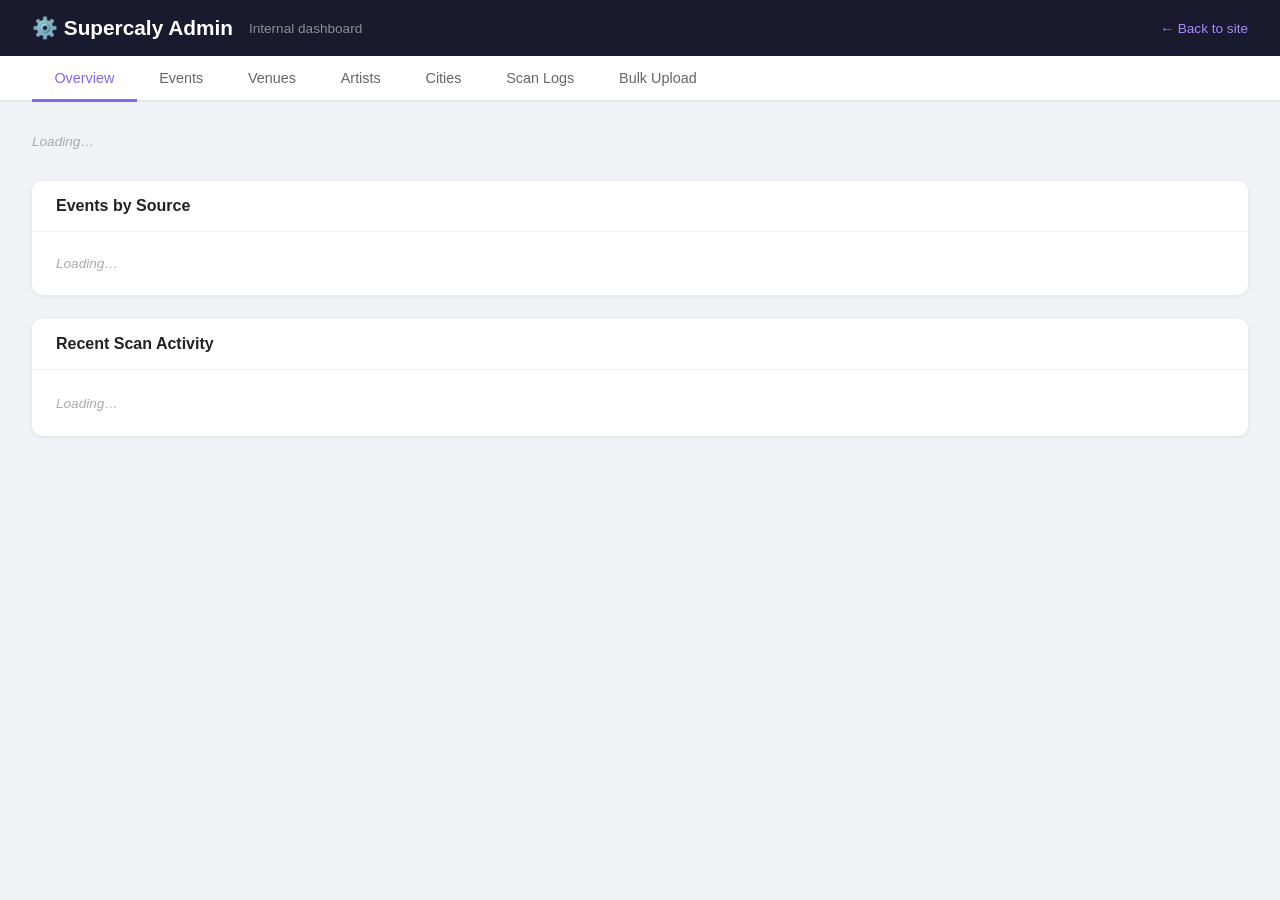
==== frontend/admin.html @ f3cf320e "Add admin dashboard at /admin - ScanLog model: tracks every scheduler job run (status, events found/" ====
<!DOCTYPE html>
<html lang="en">
<head>
    <meta charset="UTF-8">
    <meta name="viewport" content="width=device-width, initial-scale=1.0">
    <title>Supercaly Admin</title>
    <style>
        * { box-sizing: border-box; margin: 0; padding: 0; }
        body { font-family: -apple-system, BlinkMacSystemFont, "Segoe UI", Roboto, sans-serif; background: #f0f2f5; color: #222; }

        header { background: #1a1a2e; color: #fff; padding: 1rem 2rem; display: flex; align-items: center; gap: 1rem; }
        header h1 { font-size: 1.3rem; }
        header span { opacity: 0.5; font-size: 0.85rem; }
        header a { color: #a78bfa; font-size: 0.85rem; text-decoration: none; margin-left: auto; }

        .tabs { background: #fff; border-bottom: 2px solid #e5e7eb; display: flex; gap: 0; padding: 0 2rem; }
        .tab-btn { padding: 0.85rem 1.4rem; border: none; background: none; cursor: pointer; font-size: 0.9rem; color: #666; border-bottom: 3px solid transparent; margin-bottom: -2px; font-weight: 500; }
        .tab-btn.active { color: #7c6af7; border-bottom-color: #7c6af7; }
        .tab-btn:hover:not(.active) { color: #333; background: #f9f9f9; }

        .content { max-width: 1300px; margin: 0 auto; padding: 2rem; }
        .panel { display: none; }
        .panel.active { display: block; }

        /* Stat cards */
        .stats-grid { display: grid; grid-template-columns: repeat(auto-fill, minmax(180px, 1fr)); gap: 1rem; margin-bottom: 2rem; }
        .stat-card { background: #fff; border-radius: 10px; padding: 1.25rem 1.5rem; box-shadow: 0 1px 4px rgba(0,0,0,0.08); }
        .stat-card .label { font-size: 0.78rem; color: #888; text-transform: uppercase; letter-spacing: 0.05em; }
        .stat-card .value { font-size: 2rem; font-weight: 700; color: #1a1a2e; margin-top: 0.25rem; }
        .stat-card .sub { font-size: 0.78rem; color: #aaa; margin-top: 0.15rem; }

        /* Section boxes */
        .box { background: #fff; border-radius: 10px; box-shadow: 0 1px 4px rgba(0,0,0,0.08); margin-bottom: 1.5rem; overflow: hidden; }
        .box-header { padding: 1rem 1.5rem; border-bottom: 1px solid #f0f0f0; display: flex; align-items: center; justify-content: space-between; }
        .box-header h2 { font-size: 1rem; font-weight: 600; }
        .box-body { padding: 1.5rem; }

        /* Tables */
        .data-table { width: 100%; border-collapse: collapse; font-size: 0.85rem; }
        .data-table th { background: #f8f8fb; text-align: left; padding: 0.6rem 0.8rem; font-size: 0.75rem; text-transform: uppercase; letter-spacing: 0.04em; color: #888; }
        .data-table td { padding: 0.55rem 0.8rem; border-top: 1px solid #f0f0f0; }
        .data-table tr:hover td { background: #fafafa; }
        .data-table .truncate { max-width: 240px; overflow: hidden; text-overflow: ellipsis; white-space: nowrap; }

        /* Status badges */
        .badge { display: inline-block; padding: 0.2rem 0.55rem; border-radius: 20px; font-size: 0.72rem; font-weight: 600; }
        .badge-success { background: #d1fae5; color: #065f46; }
        .badge-failed  { background: #fee2e2; color: #991b1b; }
        .badge-running { background: #dbeafe; color: #1e40af; }
        .badge-queued  { background: #fef3c7; color: #92400e; }

        /* Buttons */
        .btn { display: inline-flex; align-items: center; gap: 0.4rem; padding: 0.5rem 1rem; border-radius: 7px; border: none; cursor: pointer; font-size: 0.85rem; font-weight: 500; text-decoration: none; }
        .btn-primary { background: #7c6af7; color: #fff; }
        .btn-primary:hover { background: #6b58f0; }
        .btn-outline { background: #fff; color: #444; border: 1px solid #ddd; }
        .btn-outline:hover { background: #f5f5f5; }
        .btn-sm { padding: 0.35rem 0.75rem; font-size: 0.8rem; }

        /* Upload forms */
        .upload-section { display: grid; grid-template-columns: repeat(auto-fill, minmax(260px, 1fr)); gap: 1rem; }
        .upload-card { border: 2px dashed #ddd; border-radius: 10px; padding: 1.25rem; text-align: center; }
        .upload-card h3 { font-size: 0.9rem; margin-bottom: 0.3rem; }
        .upload-card p { font-size: 0.75rem; color: #888; margin-bottom: 0.8rem; line-height: 1.5; }
        .upload-card input[type=file] { display: block; width: 100%; font-size: 0.8rem; margin-bottom: 0.75rem; }
        .upload-result { font-size: 0.8rem; margin-top: 0.5rem; color: #555; }

        /* Source breakdown */
        .source-list { display: flex; flex-wrap: wrap; gap: 0.5rem; }
        .source-chip { background: #f3f4f6; border-radius: 6px; padding: 0.3rem 0.75rem; font-size: 0.8rem; color: #444; }
        .source-chip strong { color: #1a1a2e; }

        .empty { color: #aaa; font-size: 0.85rem; padding: 2rem; text-align: center; }
        .loading { color: #aaa; font-style: italic; font-size: 0.85rem; }
    </style>
</head>
<body>

<header>
    <h1>⚙️ Supercaly Admin</h1>
    <span>Internal dashboard</span>
    <a href="/">← Back to site</a>
</header>

<nav class="tabs">
    <button class="tab-btn active" data-tab="overview">Overview</button>
    <button class="tab-btn" data-tab="events">Events</button>
    <button class="tab-btn" data-tab="venues">Venues</button>
    <button class="tab-btn" data-tab="artists">Artists</button>
    <button class="tab-btn" data-tab="cities">Cities</button>
    <button class="tab-btn" data-tab="logs">Scan Logs</button>
    <button class="tab-btn" data-tab="upload">Bulk Upload</button>
</nav>

<div class="content">

    <!-- OVERVIEW -->
    <div class="panel active" id="panel-overview">
        <div class="stats-grid" id="stats-grid"><div class="loading">Loading…</div></div>
        <div class="box">
            <div class="box-header"><h2>Events by Source</h2></div>
            <div class="box-body"><div class="source-list" id="source-breakdown"><span class="loading">Loading…</span></div></div>
        </div>
        <div class="box">
            <div class="box-header"><h2>Recent Scan Activity</h2></div>
            <div class="box-body"><div id="recent-logs"><span class="loading">Loading…</span></div></div>
        </div>
    </div>

    <!-- EVENTS -->
    <div class="panel" id="panel-events">
        <div class="box">
            <div class="box-header">
                <h2>Events</h2>
                <div style="display:flex;gap:0.5rem;align-items:center;">
                    <select id="events-source-filter" style="padding:0.4rem;border:1px solid #ddd;border-radius:6px;font-size:0.85rem;">
                        <option value="">All sources</option>
                    </select>
                    <button class="btn btn-primary btn-sm" id="download-events-btn">⬇ Download CSV</button>
                </div>
            </div>
            <div class="box-body">
                <div id="events-preview"><span class="loading">Loading…</span></div>
            </div>
        </div>
    </div>

    <!-- VENUES -->
    <div class="panel" id="panel-venues">
        <div class="box">
            <div class="box-header">
                <h2>Venues</h2>
                <a class="btn btn-primary btn-sm" href="/api/admin/export/venues">⬇ Download CSV</a>
            </div>
            <div class="box-body">
                <div id="venues-preview"><span class="loading">Loading…</span></div>
            </div>
        </div>
    </div>

    <!-- ARTISTS -->
    <div class="panel" id="panel-artists">
        <div class="box">
            <div class="box-header">
                <h2>Artists / Performers</h2>
                <a class="btn btn-primary btn-sm" href="/api/admin/export/performers">⬇ Download CSV</a>
            </div>
            <div class="box-body">
                <div id="artists-preview"><span class="loading">Loading…</span></div>
            </div>
        </div>
    </div>

    <!-- CITIES -->
    <div class="panel" id="panel-cities">
        <div class="box">
            <div class="box-header">
                <h2>Cities</h2>
                <a class="btn btn-primary btn-sm" href="/api/admin/export/cities">⬇ Download CSV</a>
            </div>
            <div class="box-body">
                <div id="cities-preview"><span class="loading">Loading…</span></div>
            </div>
        </div>
    </div>

    <!-- SCAN LOGS -->
    <div class="panel" id="panel-logs">
        <div class="box">
            <div class="box-header">
                <h2>Scan Logs</h2>
                <div style="display:flex;gap:0.5rem;">
                    <select id="log-job-filter" style="padding:0.4rem;border:1px solid #ddd;border-radius:6px;font-size:0.85rem;">
                        <option value="">All jobs</option>
                        <option value="collect_events">collect_events</option>
                        <option value="venue_websites">venue_websites</option>
                        <option value="dedup">dedup</option>
                        <option value="cleanup">cleanup</option>
                    </select>
                    <button class="btn btn-outline btn-sm" id="refresh-logs-btn">↻ Refresh</button>
                </div>
            </div>
            <div class="box-body">
                <div id="logs-table"><span class="loading">Loading…</span></div>
            </div>
        </div>
    </div>

    <!-- BULK UPLOAD -->
    <div class="panel" id="panel-upload">
        <div class="box">
            <div class="box-header"><h2>Bulk Upload</h2></div>
            <div class="box-body">
                <p style="font-size:0.85rem;color:#666;margin-bottom:1.25rem;">
                    Upload CSV files to stage data. Venues are queued for scraping; artists are queued for enrichment; cities and events are imported directly.
                </p>
                <div class="upload-section">

                    <div class="upload-card">
                        <h3>🏛 Venues</h3>
                        <p>Columns: <code>url</code>, <code>venue_name</code> (opt), <code>city</code> (opt)<br>Staged as queued — not scraped immediately.</p>
                        <input type="file" id="upload-venues-file" accept=".csv">
                        <button class="btn btn-primary" onclick="uploadFile('venues')">Upload</button>
                        <div class="upload-result" id="upload-venues-result"></div>
                    </div>

                    <div class="upload-card">
                        <h3>🎤 Artists</h3>
                        <p>Column: <code>artist_name</code><br>Added to performers table with confidence=0 for later enrichment.</p>
                        <input type="file" id="upload-artists-file" accept=".csv">
                        <button class="btn btn-primary" onclick="uploadFile('artists')">Upload</button>
                        <div class="upload-result" id="upload-artists-result"></div>
                    </div>

                    <div class="upload-card">
                        <h3>🌍 Cities</h3>
                        <p>Columns: <code>name</code>, <code>country</code>, <code>state</code> (opt), <code>timezone</code> (opt)<br>Imported directly.</p>
                        <input type="file" id="upload-cities-file" accept=".csv">
                        <button class="btn btn-primary" onclick="uploadFile('cities')">Upload</button>
                        <div class="upload-result" id="upload-cities-result"></div>
                    </div>

                    <div class="upload-card">
                        <h3>📅 Events</h3>
                        <p>Columns: <code>name</code>, <code>artist_name</code>, <code>start_date</code> (YYYY-MM-DD), <code>start_time</code>, <code>venue_name</code>, <code>city</code>, <code>price</code>, <code>purchase_link</code><br>Imported directly.</p>
                        <input type="file" id="upload-events-file" accept=".csv">
                        <button class="btn btn-primary" onclick="uploadFile('events')">Upload</button>
                        <div class="upload-result" id="upload-events-result"></div>
                    </div>

                </div>
            </div>
        </div>
    </div>

</div>

<script>
// ── Tab switching ─────────────────────────────────────────────────────────────
document.querySelectorAll(".tab-btn").forEach(btn => {
    btn.addEventListener("click", () => {
        document.querySelectorAll(".tab-btn").forEach(b => b.classList.remove("active"));
        document.querySelectorAll(".panel").forEach(p => p.classList.remove("active"));
        btn.classList.add("active");
        document.getElementById("panel-" + btn.dataset.tab).classList.add("active");
        if (btn.dataset.tab === "logs") loadLogs();
        if (btn.dataset.tab === "venues") loadVenuesPreview();
        if (btn.dataset.tab === "artists") loadArtistsPreview();
        if (btn.dataset.tab === "cities") loadCitiesPreview();
        if (btn.dataset.tab === "events") loadEventsPreview();
    });
});

function esc(s) { return String(s ?? "").replace(/&/g,"&amp;").replace(/</g,"&lt;").replace(/>/g,"&gt;"); }
function fmt(n) { return Number(n).toLocaleString(); }

// ── Overview ──────────────────────────────────────────────────────────────────
async function loadOverview() {
    const stats = await fetch("/api/admin/stats").then(r => r.json());
    const grid = document.getElementById("stats-grid");
    grid.innerHTML = `
        <div class="stat-card"><div class="label">Events</div><div class="value">${fmt(stats.total_events)}</div></div>
        <div class="stat-card"><div class="label">Venues</div><div class="value">${fmt(stats.total_venues)}</div></div>
        <div class="stat-card"><div class="label">Cities</div><div class="value">${fmt(stats.total_cities)}</div></div>
        <div class="stat-card"><div class="label">Event Types</div><div class="value">${fmt(stats.total_event_types)}</div></div>
    `;
    const src = document.getElementById("source-breakdown");
    src.innerHTML = Object.entries(stats.events_by_source || {})
        .sort((a,b) => b[1]-a[1])
        .map(([s,n]) => `<div class="source-chip"><strong>${esc(s)}</strong> ${fmt(n)}</div>`)
        .join("") || "<span class='empty'>No data</span>";

    // Populate events source filter
    const sel = document.getElementById("events-source-filter");
    Object.keys(stats.events_by_source || {}).sort().forEach(s => {
        const o = document.createElement("option");
        o.value = s; o.textContent = s;
        sel.appendChild(o);
    });

    loadRecentLogs();
}

async function loadRecentLogs() {
    const logs = await fetch("/api/admin/scan-logs?limit=10").then(r => r.json()).catch(() => []);
    const el = document.getElementById("recent-logs");
    if (!logs.length) { el.innerHTML = "<span class='empty'>No scan logs yet — they'll appear after the next scheduled run.</span>"; return; }
    el.innerHTML = renderLogsTable(logs);
}

// ── Scan Logs ─────────────────────────────────────────────────────────────────
async function loadLogs() {
    const job = document.getElementById("log-job-filter").value;
    const url = "/api/admin/scan-logs?limit=100" + (job ? "&job=" + job : "");
    const logs = await fetch(url).then(r => r.json()).catch(() => []);
    const el = document.getElementById("logs-table");
    el.innerHTML = logs.length ? renderLogsTable(logs) : "<span class='empty'>No logs found.</span>";
}

function renderLogsTable(logs) {
    return `<table class="data-table">
        <thead><tr><th>Job</th><th>Detail</th><th>Started</th><th>Duration</th><th>Found</th><th>Saved</th><th>Status</th><th>Notes</th></tr></thead>
        <tbody>${logs.map(l => {
            const dur = l.finished_at && l.started_at
                ? Math.round((new Date(l.finished_at) - new Date(l.started_at)) / 1000) + "s"
                : "—";
            const badge = `<span class="badge badge-${l.status}">${esc(l.status)}</span>`;
            return `<tr>
                <td><strong>${esc(l.job_name)}</strong></td>
                <td>${esc(l.detail || "")}</td>
                <td>${esc((l.started_at||"").replace("T"," ").slice(0,19))}</td>
                <td>${dur}</td>
                <td>${l.events_found ?? "—"}</td>
                <td>${l.events_saved ?? "—"}</td>
                <td>${badge}</td>
                <td class="truncate" title="${esc(l.notes||"")}">${esc((l.notes||"").slice(0,60))}</td>
            </tr>`;
        }).join("")}</tbody></table>`;
}

document.getElementById("log-job-filter").addEventListener("change", loadLogs);
document.getElementById("refresh-logs-btn").addEventListener("click", loadLogs);

// ── Data Previews ─────────────────────────────────────────────────────────────
async function loadVenuesPreview() {
    const el = document.getElementById("venues-preview");
    const rows = await fetch("/api/venues?limit=20").then(r=>r.json()).catch(()=>[]);
    if (!rows.length) { el.innerHTML = "<span class='empty'>No venues.</span>"; return; }
    el.innerHTML = `<table class="data-table">
        <thead><tr><th>ID</th><th>Name</th><th>City</th><th>Country</th><th>Website</th></tr></thead>
        <tbody>${rows.slice(0,20).map(v=>`<tr>
            <td>${v.id}</td><td>${esc(v.name)}</td>
            <td>${esc(v.physical_city||"")}</td><td>${esc(v.physical_country||"")}</td>
            <td class="truncate">${v.website_url?`<a href="${esc(v.website_url)}" target="_blank">${esc(v.website_url)}</a>`:"—"}</td>
        </tr>`).join("")}</tbody></table>
        <p style="font-size:0.78rem;color:#aaa;margin-top:0.75rem;">Showing 20 rows — download CSV for full list.</p>`;
}

async function loadArtistsPreview() {
    const el = document.getElementById("artists-preview");
    // Use suggestions as proxy for a quick artist list
    el.innerHTML = "<span class='loading'>Fetching from export…</span>";
    // Show a note since we can't paginate performers easily here
    el.innerHTML = `<p style="color:#666;font-size:0.85rem;">Download the CSV for the full performers list — it contains all ${fmt("?")} artists with genres, confidence scores, and enrichment sources.</p>
        <a class="btn btn-primary" href="/api/admin/export/performers" style="margin-top:0.75rem;display:inline-flex;">⬇ Download Performers CSV</a>`;
}

async function loadCitiesPreview() {
    const el = document.getElementById("cities-preview");
    const rows = await fetch("/api/cities").then(r=>r.json()).catch(()=>[]);
    if (!rows.length) { el.innerHTML = "<span class='empty'>No cities.</span>"; return; }
    el.innerHTML = `<table class="data-table">
        <thead><tr><th>ID</th><th>Name</th><th>Country</th><th>State</th><th>Timezone</th></tr></thead>
        <tbody>${rows.slice(0,30).map(c=>`<tr>
            <td>${c.id}</td><td>${esc(c.name)}</td>
            <td>${esc(c.country)}</td><td>${esc(c.state||"")}</td><td>${esc(c.timezone||"")}</td>
        </tr>`).join("")}</tbody></table>
        <p style="font-size:0.78rem;color:#aaa;margin-top:0.75rem;">Showing ${Math.min(rows.length,30)} of ${rows.length} cities — download CSV for full list.</p>`;
}

async function loadEventsPreview() {
    const source = document.getElementById("events-source-filter").value;
    const url = "/api/admin/export/events" + (source ? "?source=" + encodeURIComponent(source) : "");
    document.getElementById("download-events-btn").onclick = () => window.location.href = url;
    const el = document.getElementById("events-preview");
    el.innerHTML = `<p style="color:#666;font-size:0.85rem;">Use the CSV download to export the full events list. Apply source filter above to narrow by scrape source.</p>`;
}

document.getElementById("events-source-filter").addEventListener("change", loadEventsPreview);
document.getElementById("download-events-btn").addEventListener("click", () => {
    const source = document.getElementById("events-source-filter").value;
    const url = "/api/admin/export/events" + (source ? "?source=" + encodeURIComponent(source) : "");
    window.location.href = url;
});

// ── Bulk Upload ───────────────────────────────────────────────────────────────
async function uploadFile(type) {
    const input = document.getElementById(`upload-${type}-file`);
    const result = document.getElementById(`upload-${type}-result`);
    if (!input.files.length) { result.textContent = "Please select a file first."; return; }
    result.textContent = "Uploading…";
    const form = new FormData();
    form.append("file", input.files[0]);
    try {
        const resp = await fetch(`/api/admin/upload/${type}`, { method: "POST", body: form });
        const data = await resp.json();
        result.textContent = JSON.stringify(data);
    } catch (e) {
        result.textContent = "Error: " + e.message;
    }
}

// ── Init ──────────────────────────────────────────────────────────────────────
loadOverview();
</script>
</body>
</html>
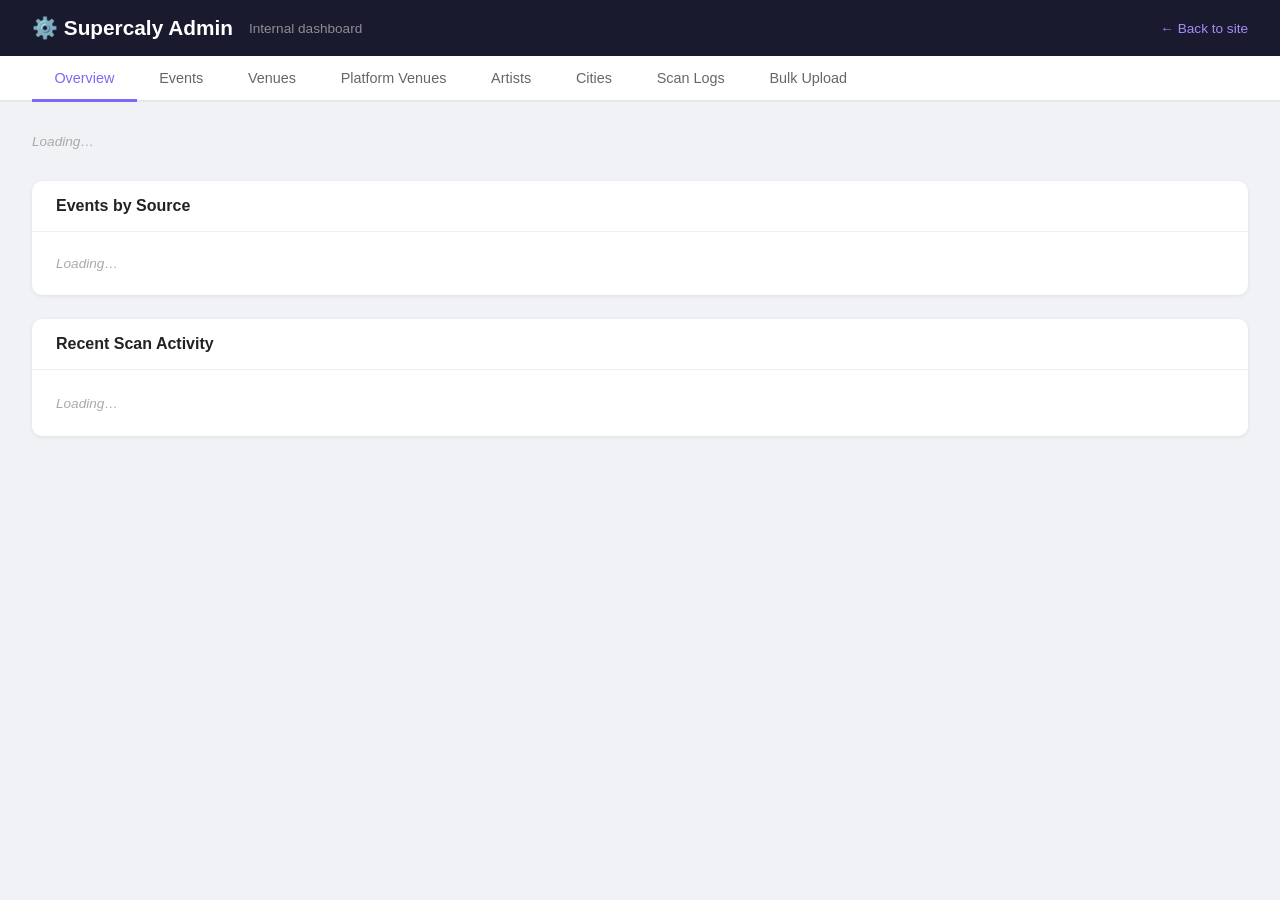
==== commit 5a2abeaf: "Add platform-first venue management system Venues whose calendars are powered by a ticketing platfor" ====
--- a/frontend/admin.html
+++ b/frontend/admin.html
@@ -3,6 +3,7 @@
 <head>
     <meta charset="UTF-8">
     <meta name="viewport" content="width=device-width, initial-scale=1.0">
+    <link rel="icon" type="image/png" href="/favicon.png">
     <title>Supercaly Admin</title>
     <style>
         * { box-sizing: border-box; margin: 0; padding: 0; }
@@ -86,6 +87,7 @@
     <button class="tab-btn active" data-tab="overview">Overview</button>
     <button class="tab-btn" data-tab="events">Events</button>
     <button class="tab-btn" data-tab="venues">Venues</button>
+    <button class="tab-btn" data-tab="platform-venues">Platform Venues</button>
     <button class="tab-btn" data-tab="artists">Artists</button>
     <button class="tab-btn" data-tab="cities">Cities</button>
     <button class="tab-btn" data-tab="logs">Scan Logs</button>
@@ -138,6 +140,79 @@
         </div>
     </div>
 
+    <!-- PLATFORM VENUES -->
+    <div class="panel" id="panel-platform-venues">
+
+        <!-- Step 1: Detect platform from URL -->
+        <div class="box">
+            <div class="box-header"><h2>➕ Add Venue</h2></div>
+            <div class="box-body">
+                <p style="font-size:0.85rem;color:#666;margin-bottom:1rem;">
+                    Paste a venue's website URL. Supercaly will detect which ticketing platform powers it and pre-fill the form below.
+                </p>
+                <div style="display:flex;gap:0.6rem;align-items:center;flex-wrap:wrap;">
+                    <input type="text" id="pv-detect-url" placeholder="https://www.ashkenaz.com/full-calendar"
+                        style="flex:1;min-width:240px;padding:0.5rem 0.75rem;border:1px solid #ddd;border-radius:7px;font-size:0.9rem;">
+                    <button class="btn btn-primary" onclick="pvDetect()">Detect Platform</button>
+                </div>
+                <div id="pv-detect-result" style="margin-top:1rem;"></div>
+
+                <!-- Add form — hidden until detect succeeds -->
+                <div id="pv-add-form" style="display:none;margin-top:1.25rem;padding-top:1.25rem;border-top:1px solid #f0f0f0;">
+                    <h3 style="font-size:0.95rem;margin-bottom:1rem;">Venue Details</h3>
+                    <div style="display:grid;grid-template-columns:repeat(auto-fill,minmax(220px,1fr));gap:0.75rem;">
+                        <div>
+                            <label style="font-size:0.78rem;color:#888;display:block;margin-bottom:0.25rem;">Venue Name *</label>
+                            <input type="text" id="pv-name" style="width:100%;padding:0.45rem 0.6rem;border:1px solid #ddd;border-radius:6px;font-size:0.85rem;">
+                        </div>
+                        <div>
+                            <label style="font-size:0.78rem;color:#888;display:block;margin-bottom:0.25rem;">Platform *</label>
+                            <input type="text" id="pv-platform" readonly
+                                style="width:100%;padding:0.45rem 0.6rem;border:1px solid #eee;border-radius:6px;font-size:0.85rem;background:#f8f8fb;">
+                        </div>
+                        <div>
+                            <label style="font-size:0.78rem;color:#888;display:block;margin-bottom:0.25rem;">Platform ID</label>
+                            <input type="text" id="pv-platform-id"
+                                style="width:100%;padding:0.45rem 0.6rem;border:1px solid #ddd;border-radius:6px;font-size:0.85rem;">
+                        </div>
+                        <div>
+                            <label style="font-size:0.78rem;color:#888;display:block;margin-bottom:0.25rem;">City</label>
+                            <select id="pv-city-id" style="width:100%;padding:0.45rem 0.6rem;border:1px solid #ddd;border-radius:6px;font-size:0.85rem;">
+                                <option value="">— select city —</option>
+                            </select>
+                        </div>
+                        <div>
+                            <label style="font-size:0.78rem;color:#888;display:block;margin-bottom:0.25rem;">Website URL</label>
+                            <input type="text" id="pv-website-url"
+                                style="width:100%;padding:0.45rem 0.6rem;border:1px solid #ddd;border-radius:6px;font-size:0.85rem;">
+                        </div>
+                        <div>
+                            <label style="font-size:0.78rem;color:#888;display:block;margin-bottom:0.25rem;">Address</label>
+                            <input type="text" id="pv-address"
+                                style="width:100%;padding:0.45rem 0.6rem;border:1px solid #ddd;border-radius:6px;font-size:0.85rem;">
+                        </div>
+                    </div>
+                    <div style="margin-top:1rem;display:flex;gap:0.6rem;align-items:center;">
+                        <button class="btn btn-primary" onclick="pvAdd(true)">Save &amp; Scrape Now</button>
+                        <button class="btn btn-outline" onclick="pvAdd(false)">Save Only</button>
+                        <span id="pv-add-result" style="font-size:0.85rem;color:#555;"></span>
+                    </div>
+                </div>
+            </div>
+        </div>
+
+        <!-- Registered platform venues table -->
+        <div class="box">
+            <div class="box-header">
+                <h2>Registered Platform Venues</h2>
+                <button class="btn btn-outline btn-sm" onclick="loadPlatformVenues()">↻ Refresh</button>
+            </div>
+            <div class="box-body">
+                <div id="pv-table"><span class="loading">Loading…</span></div>
+            </div>
+        </div>
+    </div>
+
     <!-- ARTISTS -->
     <div class="panel" id="panel-artists">
         <div class="box">
@@ -160,6 +235,40 @@
             </div>
             <div class="box-body">
                 <div id="cities-preview"><span class="loading">Loading…</span></div>
+            </div>
+        </div>
+
+        <div class="box">
+            <div class="box-header"><h2>🔀 Merge Duplicate Cities</h2></div>
+            <div class="box-body">
+                <p style="font-size:0.85rem;color:#666;margin-bottom:1.25rem;">
+                    Suggested duplicates are detected automatically (one name contained in the other, same country).
+                    Reassigns all venues from the duplicate to the canonical city, then removes the duplicate.
+                </p>
+
+                <!-- Auto-detected duplicates -->
+                <div id="duplicates-list"><span class="loading">Scanning for duplicates…</span></div>
+
+                <!-- Manual merge -->
+                <div style="margin-top:1.5rem;padding-top:1.25rem;border-top:1px solid #f0f0f0;">
+                    <h3 style="font-size:0.9rem;margin-bottom:0.75rem;">Manual merge</h3>
+                    <div style="display:flex;gap:0.75rem;align-items:flex-end;flex-wrap:wrap;">
+                        <div>
+                            <label style="font-size:0.78rem;color:#888;display:block;margin-bottom:0.3rem;">Merge FROM (delete)</label>
+                            <select id="merge-from-select" style="padding:0.45rem 0.6rem;border:1px solid #ddd;border-radius:6px;font-size:0.85rem;min-width:220px;">
+                                <option value="">— select city to remove —</option>
+                            </select>
+                        </div>
+                        <div>
+                            <label style="font-size:0.78rem;color:#888;display:block;margin-bottom:0.3rem;">Merge INTO (keep)</label>
+                            <select id="merge-into-select" style="padding:0.45rem 0.6rem;border:1px solid #ddd;border-radius:6px;font-size:0.85rem;min-width:220px;">
+                                <option value="">— select canonical city —</option>
+                            </select>
+                        </div>
+                        <button class="btn btn-primary" onclick="doManualMerge()">Merge</button>
+                    </div>
+                    <div id="merge-manual-result" style="margin-top:0.75rem;font-size:0.85rem;color:#555;"></div>
+                </div>
             </div>
         </div>
     </div>
@@ -248,6 +357,7 @@
         if (btn.dataset.tab === "artists") loadArtistsPreview();
         if (btn.dataset.tab === "cities") loadCitiesPreview();
         if (btn.dataset.tab === "events") loadEventsPreview();
+        if (btn.dataset.tab === "platform-venues") loadPlatformVenues();
     });
 });
 
@@ -345,6 +455,8 @@
         <a class="btn btn-primary" href="/api/admin/export/performers" style="margin-top:0.75rem;display:inline-flex;">⬇ Download Performers CSV</a>`;
 }
 
+let _allCitiesForMerge = [];
+
 async function loadCitiesPreview() {
     const el = document.getElementById("cities-preview");
     const rows = await fetch("/api/cities").then(r=>r.json()).catch(()=>[]);
@@ -356,6 +468,77 @@
             <td>${esc(c.country)}</td><td>${esc(c.state||"")}</td><td>${esc(c.timezone||"")}</td>
         </tr>`).join("")}</tbody></table>
         <p style="font-size:0.78rem;color:#aaa;margin-top:0.75rem;">Showing ${Math.min(rows.length,30)} of ${rows.length} cities — download CSV for full list.</p>`;
+
+    // Populate merge dropdowns
+    _allCitiesForMerge = rows;
+    const fromSel = document.getElementById("merge-from-select");
+    const intoSel = document.getElementById("merge-into-select");
+    const opts = rows.map(c => `<option value="${c.id}">${esc(c.name)}, ${esc(c.country)}</option>`).join("");
+    fromSel.innerHTML = '<option value="">— select city to remove —</option>' + opts;
+    intoSel.innerHTML = '<option value="">— select canonical city —</option>' + opts;
+
+    // Load duplicate suggestions
+    loadDuplicates();
+}
+
+async function loadDuplicates() {
+    const el = document.getElementById("duplicates-list");
+    const pairs = await fetch("/api/admin/city-duplicates").then(r=>r.json()).catch(()=>[]);
+    if (!pairs.length) {
+        el.innerHTML = "<span style='color:#aaa;font-size:0.85rem;'>No obvious duplicates detected.</span>";
+        return;
+    }
+    el.innerHTML = `<table class="data-table">
+        <thead><tr><th>City A</th><th>Venues</th><th>City B</th><th>Venues</th><th>Country</th><th>Action</th></tr></thead>
+        <tbody>${pairs.map(p => `<tr>
+            <td><strong>${esc(p.city_a.name)}</strong> <span style="color:#aaa;font-size:0.78rem">#${p.city_a.id}</span></td>
+            <td>${p.city_a.venues}</td>
+            <td><strong>${esc(p.city_b.name)}</strong> <span style="color:#aaa;font-size:0.78rem">#${p.city_b.id}</span></td>
+            <td>${p.city_b.venues}</td>
+            <td>${esc(p.city_a.country)}</td>
+            <td style="white-space:nowrap;">
+                <button class="btn btn-sm btn-outline" onclick="quickMerge(${p.city_a.id},${p.city_b.id},'${esc(p.city_a.name)}','${esc(p.city_b.name)}')">
+                    Keep A →</button>
+                <button class="btn btn-sm btn-outline" onclick="quickMerge(${p.city_b.id},${p.city_a.id},'${esc(p.city_b.name)}','${esc(p.city_a.name)}')">
+                    Keep B →</button>
+            </td>
+        </tr>`).join("")}</tbody></table>
+        <p style="font-size:0.78rem;color:#aaa;margin-top:0.5rem;">"Keep A →" keeps City A and deletes City B (reassigning its venues). "Keep B →" is the reverse.</p>`;
+}
+
+async function quickMerge(keepId, mergeId, keepName, mergeName) {
+    if (!confirm(`Keep "${keepName}" and delete "${mergeName}"?\nAll venues from "${mergeName}" will be reassigned to "${keepName}".`)) return;
+    await doMerge(keepId, [mergeId], document.getElementById("duplicates-list"));
+    loadCitiesPreview();
+}
+
+async function doManualMerge() {
+    const keepId = parseInt(document.getElementById("merge-into-select").value);
+    const mergeId = parseInt(document.getElementById("merge-from-select").value);
+    const resultEl = document.getElementById("merge-manual-result");
+    if (!keepId || !mergeId) { resultEl.textContent = "Please select both cities."; return; }
+    if (keepId === mergeId) { resultEl.textContent = "Cannot merge a city into itself."; return; }
+    const keepName = _allCitiesForMerge.find(c=>c.id===keepId)?.name || keepId;
+    const mergeName = _allCitiesForMerge.find(c=>c.id===mergeId)?.name || mergeId;
+    if (!confirm(`Keep "${keepName}" and delete "${mergeName}"?`)) return;
+    await doMerge(keepId, [mergeId], resultEl);
+    loadCitiesPreview();
+}
+
+async function doMerge(keepId, mergeIds, resultEl) {
+    resultEl.textContent = "Merging…";
+    try {
+        const resp = await fetch("/api/admin/merge-cities", {
+            method: "POST",
+            headers: {"Content-Type": "application/json"},
+            body: JSON.stringify({keep_id: keepId, merge_ids: mergeIds}),
+        });
+        const data = await resp.json();
+        if (data.error) { resultEl.textContent = "Error: " + data.error; return; }
+        resultEl.innerHTML = `<span style="color:#065f46;">✓ Merged "${esc(data.merged.join(", "))}" → "${esc(data.kept.name)}" — ${data.venues_reassigned} venue(s) reassigned.</span>`;
+    } catch(e) {
+        resultEl.textContent = "Error: " + e.message;
+    }
 }
 
 async function loadEventsPreview() {
@@ -390,6 +573,139 @@
     }
 }
 
+// ── Platform Venues ───────────────────────────────────────────────────────────
+let _pvCities = [];
+
+async function _pvEnsureCities() {
+    if (_pvCities.length) return;
+    _pvCities = await fetch("/api/cities").then(r => r.json()).catch(() => []);
+    const sel = document.getElementById("pv-city-id");
+    sel.innerHTML = '<option value="">— select city —</option>' +
+        _pvCities.map(c => `<option value="${c.id}">${esc(c.name)}, ${esc(c.country)}</option>`).join("");
+}
+
+async function pvDetect() {
+    const url = document.getElementById("pv-detect-url").value.trim();
+    if (!url) return;
+    const resEl = document.getElementById("pv-detect-result");
+    resEl.innerHTML = "<span class='loading'>Detecting…</span>";
+
+    try {
+        const data = await fetch("/api/platform-venues/detect", {
+            method: "POST",
+            headers: {"Content-Type": "application/json"},
+            body: JSON.stringify({url}),
+        }).then(r => r.json());
+
+        if (!data.detected) {
+            resEl.innerHTML = `<span style="color:#b91c1c;">⚠ Could not detect a supported platform. Supported: VenuePilot, DICE, Eventbrite, Resident Advisor.</span>`;
+            return;
+        }
+
+        const confColor = data.confidence === "high" ? "#065f46" : "#92400e";
+        resEl.innerHTML = `<span style="color:${confColor};">
+            ✓ Detected <strong>${esc(data.platform)}</strong>
+            ${data.platform_id ? `(ID: <code>${esc(data.platform_id)}</code>)` : "— ID not found in URL, please enter manually"}
+            — confidence: ${esc(data.confidence)}
+        </span>`;
+
+        // Pre-fill the add form
+        await _pvEnsureCities();
+        document.getElementById("pv-platform").value = data.platform || "";
+        document.getElementById("pv-platform-id").value = data.platform_id || "";
+        document.getElementById("pv-name").value = data.name || "";
+        document.getElementById("pv-website-url").value = url;
+        document.getElementById("pv-add-form").style.display = "block";
+    } catch(e) {
+        resEl.innerHTML = `<span style="color:#b91c1c;">Error: ${esc(e.message)}</span>`;
+    }
+}
+
+async function pvAdd(scrapeNow) {
+    const resultEl = document.getElementById("pv-add-result");
+    const name = document.getElementById("pv-name").value.trim();
+    const platform = document.getElementById("pv-platform").value.trim();
+    const platform_id = document.getElementById("pv-platform-id").value.trim();
+    const city_id = parseInt(document.getElementById("pv-city-id").value) || null;
+    const website_url = document.getElementById("pv-website-url").value.trim();
+    const address = document.getElementById("pv-address").value.trim();
+
+    if (!name || !platform) { resultEl.textContent = "Name and platform are required."; return; }
+    resultEl.textContent = scrapeNow ? "Saving and scraping…" : "Saving…";
+
+    try {
+        const data = await fetch("/api/platform-venues/", {
+            method: "POST",
+            headers: {"Content-Type": "application/json"},
+            body: JSON.stringify({name, platform, platform_id, city_id, website_url, address, scrape_now: scrapeNow}),
+        }).then(r => r.json());
+
+        resultEl.innerHTML = `<span style="color:#065f46;">✓ Saved!${scrapeNow && data.events_saved != null ? ` ${data.events_saved} events scraped.` : ""}</span>`;
+        // Reset form
+        document.getElementById("pv-add-form").style.display = "none";
+        document.getElementById("pv-detect-url").value = "";
+        document.getElementById("pv-detect-result").innerHTML = "";
+        loadPlatformVenues();
+    } catch(e) {
+        resultEl.textContent = "Error: " + e.message;
+    }
+}
+
+async function loadPlatformVenues() {
+    const el = document.getElementById("pv-table");
+    const rows = await fetch("/api/platform-venues/").then(r => r.json()).catch(() => []);
+    if (!rows.length) {
+        el.innerHTML = "<span class='empty'>No platform venues yet — add one above.</span>";
+        return;
+    }
+    el.innerHTML = `<table class="data-table">
+        <thead><tr><th>Name</th><th>Platform</th><th>ID</th><th>City</th><th>Active</th><th>Last Scraped</th><th>Actions</th></tr></thead>
+        <tbody>${rows.map(v => `<tr>
+            <td><strong>${esc(v.name)}</strong>${v.website_url ? ` <a href="${esc(v.website_url)}" target="_blank" style="color:#7c6af7;font-size:0.78rem;">↗</a>` : ""}</td>
+            <td><span class="badge badge-${v.active ? 'running' : 'queued'}">${esc(v.platform)}</span></td>
+            <td><code style="font-size:0.8rem;">${esc(v.platform_id || "—")}</code></td>
+            <td>${esc(v.city_name || "—")}</td>
+            <td>${v.active ? "✓" : "✗"}</td>
+            <td style="font-size:0.78rem;color:#888;">${v.last_scraped_at ? esc(v.last_scraped_at.slice(0,16).replace("T"," ")) : "never"}</td>
+            <td style="white-space:nowrap;">
+                <button class="btn btn-sm btn-primary" onclick="pvScrape(${v.id},'${esc(v.name)}')">▶ Scrape</button>
+                <button class="btn btn-sm btn-outline" onclick="pvToggle(${v.id},${!v.active})">${v.active ? "Pause" : "Resume"}</button>
+                <button class="btn btn-sm btn-outline" style="color:#b91c1c;" onclick="pvDelete(${v.id},'${esc(v.name)}')">✕</button>
+            </td>
+        </tr>`).join("")}</tbody></table>`;
+}
+
+async function pvScrape(id, name) {
+    const btn = event.target;
+    btn.textContent = "…";
+    btn.disabled = true;
+    try {
+        const data = await fetch(`/api/platform-venues/${id}/scrape`, {method:"POST"}).then(r=>r.json());
+        alert(`✓ "${name}" scraped — ${data.events_saved} new events saved.`);
+        loadPlatformVenues();
+    } catch(e) {
+        alert("Error: " + e.message);
+    } finally {
+        btn.textContent = "▶ Scrape";
+        btn.disabled = false;
+    }
+}
+
+async function pvToggle(id, newActive) {
+    await fetch(`/api/platform-venues/${id}`, {
+        method: "PATCH",
+        headers: {"Content-Type": "application/json"},
+        body: JSON.stringify({active: newActive}),
+    });
+    loadPlatformVenues();
+}
+
+async function pvDelete(id, name) {
+    if (!confirm(`Remove "${name}" from platform venues?\n(Already-scraped events are kept.)`)) return;
+    await fetch(`/api/platform-venues/${id}`, {method: "DELETE"});
+    loadPlatformVenues();
+}
+
 // ── Init ──────────────────────────────────────────────────────────────────────
 loadOverview();
 </script>
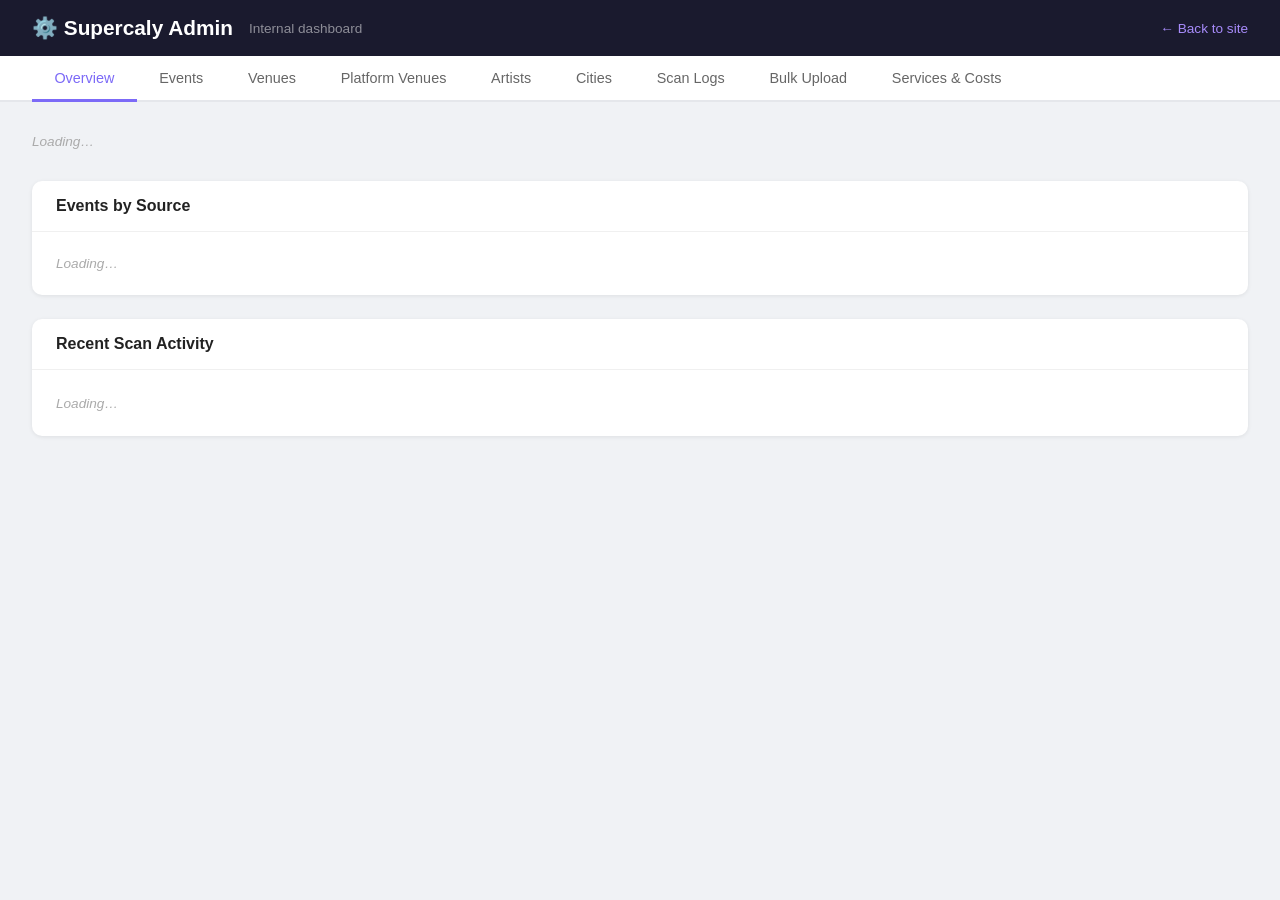
==== commit 6e75c955: "feat(admin): Services & Costs tab — third-party catalog + monthly fees Adds an at-a-glance reckoning" ====
--- a/frontend/admin.html
+++ b/frontend/admin.html
@@ -92,6 +92,7 @@
     <button class="tab-btn" data-tab="cities">Cities</button>
     <button class="tab-btn" data-tab="logs">Scan Logs</button>
     <button class="tab-btn" data-tab="upload">Bulk Upload</button>
+    <button class="tab-btn" data-tab="services">Services &amp; Costs</button>
 </nav>
 
 <div class="content">
@@ -129,6 +130,38 @@
 
     <!-- VENUES -->
     <div class="panel" id="panel-venues">
+
+        <!-- Scan a single venue URL -->
+        <div class="box" style="margin-bottom:1.5rem;">
+            <div class="box-header"><h2>🔍 Scrape Venue by URL</h2></div>
+            <div class="box-body">
+                <p style="font-size:0.85rem;color:#666;margin-bottom:1rem;">
+                    Paste any venue's events page URL. Supercaly will scrape it and import the events directly.
+                    The venue name and city are optional — auto-detected from the page if omitted.
+                </p>
+                <div style="display:flex;gap:10px;flex-wrap:wrap;align-items:flex-end;">
+                    <div style="display:flex;flex-direction:column;gap:4px;flex:2;min-width:260px;">
+                        <label style="font-size:0.75rem;color:#888;text-transform:uppercase;letter-spacing:.04em;">Venue URL *</label>
+                        <input type="url" id="sv-url" placeholder="https://www.venue.com/events/"
+                               style="padding:8px 10px;border:1px solid #ddd;border-radius:5px;font-size:0.9rem;">
+                    </div>
+                    <div style="display:flex;flex-direction:column;gap:4px;flex:1;min-width:160px;">
+                        <label style="font-size:0.75rem;color:#888;text-transform:uppercase;letter-spacing:.04em;">Venue Name <span style="color:#bbb;">(opt)</span></label>
+                        <input type="text" id="sv-name" placeholder="e.g. Blue Note"
+                               style="padding:8px 10px;border:1px solid #ddd;border-radius:5px;font-size:0.9rem;">
+                    </div>
+                    <div style="display:flex;flex-direction:column;gap:4px;flex:1;min-width:140px;">
+                        <label style="font-size:0.75rem;color:#888;text-transform:uppercase;letter-spacing:.04em;">City <span style="color:#bbb;">(opt)</span></label>
+                        <input type="text" id="sv-city" placeholder="e.g. New York"
+                               style="padding:8px 10px;border:1px solid #ddd;border-radius:5px;font-size:0.9rem;">
+                    </div>
+                    <button id="sv-btn" class="btn btn-primary" style="white-space:nowrap;align-self:flex-end;">Scan Venue</button>
+                </div>
+                <div id="sv-result" style="margin-top:12px;font-size:0.88rem;padding:10px 14px;border-radius:5px;display:none;"></div>
+            </div>
+        </div>
+
+        <!-- Venues list -->
         <div class="box">
             <div class="box-header">
                 <h2>Venues</h2>
@@ -342,6 +375,36 @@
         </div>
     </div>
 
+    <!-- ── Services & Costs ──────────────────────────────────── -->
+    <div class="panel" id="panel-services">
+        <div class="content-box">
+            <div class="box-header">
+                <h2>Third-party services &amp; monthly fees</h2>
+                <span id="services-summary" style="font-size:0.85rem;color:#666;"></span>
+            </div>
+            <div class="box-body">
+                <p style="margin:0 0 0.75rem 0;font-size:0.85rem;color:#666;">
+                    Static catalog from <code>app/services/service_costs.py</code> — edit that file to update.
+                    Entries with <em>TBD</em> need to be filled in from the respective billing dashboard.
+                </p>
+                <table style="width:100%;border-collapse:collapse;font-size:0.88rem;">
+                    <thead style="background:#f9fafb;border-bottom:1px solid #e5e7eb;">
+                        <tr>
+                            <th style="text-align:left;padding:0.6rem 0.5rem;">Service</th>
+                            <th style="text-align:left;padding:0.6rem 0.5rem;">Category</th>
+                            <th style="text-align:left;padding:0.6rem 0.5rem;">Purpose</th>
+                            <th style="text-align:left;padding:0.6rem 0.5rem;">Tier</th>
+                            <th style="text-align:right;padding:0.6rem 0.5rem;">Monthly fee</th>
+                        </tr>
+                    </thead>
+                    <tbody id="services-table-body">
+                        <tr><td colspan="5" style="padding:1rem;color:#999;">Loading…</td></tr>
+                    </tbody>
+                </table>
+            </div>
+        </div>
+    </div>
+
 </div>
 
 <script>
@@ -358,6 +421,7 @@
         if (btn.dataset.tab === "cities") loadCitiesPreview();
         if (btn.dataset.tab === "events") loadEventsPreview();
         if (btn.dataset.tab === "platform-venues") loadPlatformVenues();
+        if (btn.dataset.tab === "services") loadServices();
     });
 });
 
@@ -706,8 +770,95 @@
     loadPlatformVenues();
 }
 
+// ── Single-venue URL scraper ──────────────────────────────────────────────────
+document.getElementById("sv-btn").addEventListener("click", async () => {
+    const url    = document.getElementById("sv-url").value.trim();
+    const name   = document.getElementById("sv-name").value.trim();
+    const city   = document.getElementById("sv-city").value.trim();
+    const resEl  = document.getElementById("sv-result");
+
+    if (!url) { resEl.style.display = "block"; resEl.style.background = "#fef2f2"; resEl.style.color = "#b91c1c"; resEl.textContent = "Please enter a venue URL."; return; }
+
+    const btn = document.getElementById("sv-btn");
+    btn.disabled = true;
+    btn.textContent = "Scanning…";
+    resEl.style.display = "block";
+    resEl.style.background = "#f0f9ff";
+    resEl.style.color = "#0369a1";
+    resEl.textContent = "Fetching events from the venue website…";
+
+    try {
+        const params = new URLSearchParams({ venue_url: url });
+        if (name) params.set("venue_name", name);
+        if (city) params.set("city_name", city);
+
+        const data = await fetch(`/api/admin/scrape-venue-url?${params}`, { method: "POST" }).then(r => r.json());
+
+        if (data.error) {
+            resEl.style.background = "#fef2f2";
+            resEl.style.color = "#b91c1c";
+            resEl.textContent = `⚠ ${data.error}`;
+        } else {
+            const saved   = data.events_saved  ?? 0;
+            const found   = data.events_found  ?? saved;
+            const vname   = data.venue_name    || url;
+            resEl.style.background = "#f0fdf4";
+            resEl.style.color = "#065f46";
+            resEl.innerHTML = `✓ <strong>${esc(vname)}</strong> — found <strong>${found}</strong> events, saved <strong>${saved}</strong> new.`;
+        }
+    } catch(e) {
+        resEl.style.background = "#fef2f2";
+        resEl.style.color = "#b91c1c";
+        resEl.textContent = "Error: " + e.message;
+    } finally {
+        btn.disabled = false;
+        btn.textContent = "Scan Venue";
+    }
+});
+
+// ── Services & Costs ──────────────────────────────────────────────────────────
+let _servicesLoaded = false;
+async function loadServices() {
+    if (_servicesLoaded) return;  // static catalog — fetch once per page load
+    let data;
+    try {
+        data = await fetch("/api/admin/services").then(r => r.json());
+    } catch (e) {
+        document.getElementById("services-table-body").innerHTML =
+            `<tr><td colspan="5" style="padding:1rem;color:#b91c1c;">Failed to load: ${esc(String(e))}</td></tr>`;
+        return;
+    }
+    const services = data.services || [];
+    const fmtFee = (v) => v === null || v === undefined
+        ? `<span style="color:#f59e0b;font-weight:600;">TBD</span>`
+        : v === 0
+            ? `<span style="color:#16a34a;">$0</span>`
+            : `<strong>$${Number(v).toFixed(2)}</strong>`;
+    const body = services.map(s => `
+        <tr style="border-bottom:1px solid #f3f4f6;">
+            <td style="padding:0.55rem 0.5rem;font-weight:500;">${esc(s.name)}</td>
+            <td style="padding:0.55rem 0.5rem;color:#6b7280;">${esc(s.category)}</td>
+            <td style="padding:0.55rem 0.5rem;color:#4b5563;">${esc(s.purpose)}${
+                s.notes ? `<div style="font-size:0.78rem;color:#9ca3af;margin-top:2px;">${esc(s.notes)}</div>` : ""
+            }</td>
+            <td style="padding:0.55rem 0.5rem;color:#6b7280;">${esc(s.tier)}</td>
+            <td style="padding:0.55rem 0.5rem;text-align:right;">${fmtFee(s.monthly_fee_usd)}</td>
+        </tr>
+    `).join("");
+    document.getElementById("services-table-body").innerHTML = body || `<tr><td colspan="5" style="padding:1rem;color:#999;">No services configured.</td></tr>`;
+    const known = data.total_known_monthly_fee_usd || 0;
+    const unknown = data.unknown_fee_count || 0;
+    const total = data.total_count || services.length;
+    document.getElementById("services-summary").innerHTML =
+        `${total} services · known monthly: <strong>$${known.toFixed(2)}</strong>` +
+        (unknown ? ` · <span style="color:#f59e0b;">${unknown} TBD</span>` : "");
+    _servicesLoaded = true;
+}
+
 // ── Init ──────────────────────────────────────────────────────────────────────
 loadOverview();
 </script>
+<div id="build-badge" class="build-badge" aria-hidden="true"></div>
+<script src="/build-badge.js?v=1"></script>
 </body>
 </html>
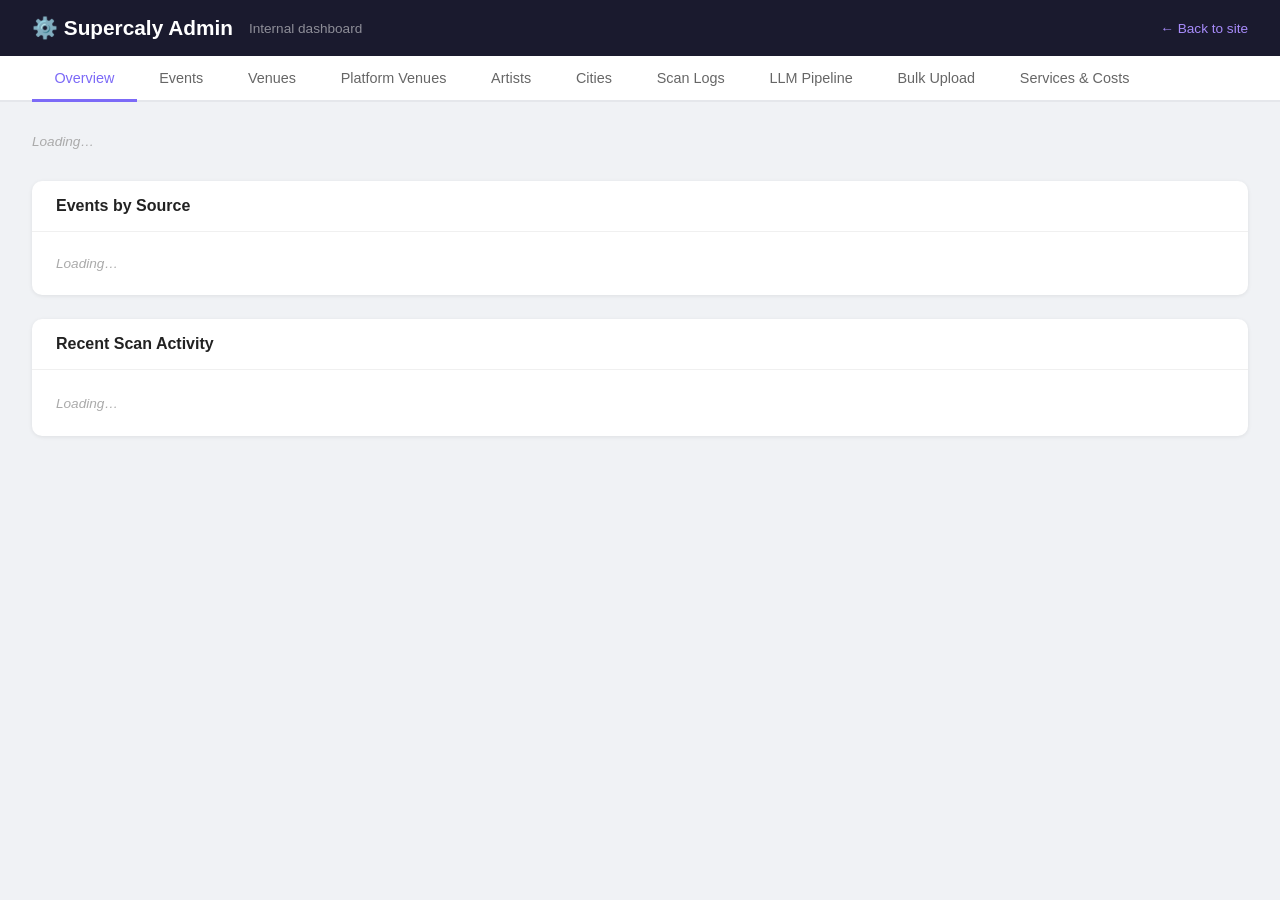
==== commit bdac45c2: "feat(admin): LLM Pipeline tab — visibility into Cadence-A batch sizes Adds the LLM Pipeline tab to t" ====
--- a/frontend/admin.html
+++ b/frontend/admin.html
@@ -91,6 +91,7 @@
     <button class="tab-btn" data-tab="artists">Artists</button>
     <button class="tab-btn" data-tab="cities">Cities</button>
     <button class="tab-btn" data-tab="logs">Scan Logs</button>
+    <button class="tab-btn" data-tab="llm-pipeline">LLM Pipeline</button>
     <button class="tab-btn" data-tab="upload">Bulk Upload</button>
     <button class="tab-btn" data-tab="services">Services &amp; Costs</button>
 </nav>
@@ -328,6 +329,19 @@
         </div>
     </div>
 
+    <!-- LLM PIPELINE -->
+    <div class="panel" id="panel-llm-pipeline">
+        <div class="content-box">
+            <div class="box-header">
+                <h2>LLM Extractor — Cadence A pipeline</h2>
+                <button class="btn btn-sm" id="llm-refresh-btn" type="button" style="padding:0.3rem 0.7rem;">↻ Refresh</button>
+            </div>
+            <div class="box-body" id="llm-pipeline-body">
+                <div class="loading">Loading…</div>
+            </div>
+        </div>
+    </div>
+
     <!-- BULK UPLOAD -->
     <div class="panel" id="panel-upload">
         <div class="box">
@@ -422,6 +436,7 @@
         if (btn.dataset.tab === "events") loadEventsPreview();
         if (btn.dataset.tab === "platform-venues") loadPlatformVenues();
         if (btn.dataset.tab === "services") loadServices();
+        if (btn.dataset.tab === "llm-pipeline") loadLLMPipeline();
     });
 });
 
@@ -855,6 +870,119 @@
     _servicesLoaded = true;
 }
 
+// ── LLM Pipeline ──────────────────────────────────────────────────────────────
+// Reads /api/admin/llm-status and renders four sections: headline stats,
+// per-state source counts, recent fires with batch sizes, top producers in
+// the last 24h. Re-fetches on tab click or the explicit refresh button —
+// no auto-poll because the underlying data only changes every few hours.
+async function loadLLMPipeline() {
+    const el = document.getElementById("llm-pipeline-body");
+    el.innerHTML = `<div class="loading">Loading…</div>`;
+    let d;
+    try {
+        d = await fetch("/api/admin/llm-status").then(r => r.json());
+    } catch (e) {
+        el.innerHTML = `<div style="color:#b91c1c;">Failed to load: ${esc(String(e))}</div>`;
+        return;
+    }
+    const ev = d.events || {};
+    const src = d.llm_sources || {};
+    const states = src.state_counts || {};
+    const fires = d.recent_fires || [];
+    const top = d.top_producers_24h || [];
+    const blocked = d.blocked_in_last_24h || [];
+
+    const fmtFireDur = (s) => s == null ? "—" : (s < 60 ? `${s.toFixed(0)}s` : `${(s/60).toFixed(0)} min`);
+    const fmtTs = (iso) => iso ? iso.replace("T", " ").slice(0, 16) + " UTC" : "—";
+    const fireStatusColor = (st) => st === "success" ? "#16a34a" :
+                                    st === "running" ? "#0ea5e9" :
+                                    st === "failed"  ? "#dc2626" : "#9ca3af";
+
+    const totalFiresLast24h = fires.filter(f =>
+        f.started_at && f.started_at >= new Date(Date.now() - 24*3600*1000).toISOString()
+    ).length;
+
+    el.innerHTML = `
+        <div style="display:grid;grid-template-columns:repeat(auto-fit,minmax(170px,1fr));gap:0.85rem;margin-bottom:1.5rem;">
+            <div class="stat-card"><div style="font-size:1.5rem;font-weight:700;">${(ev.llm_extractor_total||0).toLocaleString()}</div><div style="font-size:0.75rem;color:#666;text-transform:uppercase;">events total</div></div>
+            <div class="stat-card"><div style="font-size:1.5rem;font-weight:700;color:#16a34a;">+${(ev.llm_extractor_created_last_24h||0).toLocaleString()}</div><div style="font-size:0.75rem;color:#666;text-transform:uppercase;">events last 24h</div></div>
+            <div class="stat-card"><div style="font-size:1.5rem;font-weight:700;color:#7c6af7;">${states.recurring || 0}</div><div style="font-size:0.75rem;color:#666;text-transform:uppercase;">recurring sources</div></div>
+            <div class="stat-card"><div style="font-size:1.5rem;font-weight:700;color:#f59e0b;">${states.trial || 0}</div><div style="font-size:0.75rem;color:#666;text-transform:uppercase;">trial sources</div></div>
+            <div class="stat-card"><div style="font-size:1.5rem;font-weight:700;color:#dc2626;">${states.blocked || 0}</div><div style="font-size:0.75rem;color:#666;text-transform:uppercase;">blocked sources</div></div>
+            <div class="stat-card"><div style="font-size:1.5rem;font-weight:700;">${src.never_run || 0}</div><div style="font-size:0.75rem;color:#666;text-transform:uppercase;">never_run backlog</div></div>
+            <div class="stat-card"><div style="font-size:1.5rem;font-weight:700;">${src.ran_in_last_24h || 0}</div><div style="font-size:0.75rem;color:#666;text-transform:uppercase;">scanned last 24h</div></div>
+            <div class="stat-card"><div style="font-size:1.5rem;font-weight:700;">${totalFiresLast24h}</div><div style="font-size:0.75rem;color:#666;text-transform:uppercase;">fires last 24h</div></div>
+        </div>
+
+        <h3 style="font-size:1rem;margin:1.5rem 0 0.5rem;">Recent Cadence-A fires</h3>
+        <p style="font-size:0.8rem;color:#666;margin:0 0 0.5rem;">Schedule: every 3h at <code>:15</code> UTC (00:15, 03:15, 06:15, …, 21:15). Cap 150 sources per fire.</p>
+        <table style="width:100%;border-collapse:collapse;font-size:0.85rem;">
+            <thead style="background:#f9fafb;border-bottom:1px solid #e5e7eb;">
+                <tr>
+                    <th style="text-align:left;padding:0.5rem 0.6rem;">Started (UTC)</th>
+                    <th style="text-align:right;padding:0.5rem 0.6rem;">Duration</th>
+                    <th style="text-align:left;padding:0.5rem 0.6rem;">Status</th>
+                    <th style="text-align:right;padding:0.5rem 0.6rem;">Found</th>
+                    <th style="text-align:right;padding:0.5rem 0.6rem;">Saved</th>
+                    <th style="text-align:right;padding:0.5rem 0.6rem;">Save rate</th>
+                </tr>
+            </thead>
+            <tbody>
+                ${fires.length ? fires.map(f => {
+                    const found = f.events_found || 0;
+                    const saved = f.events_saved || 0;
+                    const rate = found > 0 ? Math.round(saved / found * 100) + "%" : "—";
+                    return `<tr style="border-bottom:1px solid #f3f4f6;">
+                        <td style="padding:0.5rem 0.6rem;">${esc(fmtTs(f.started_at))}</td>
+                        <td style="padding:0.5rem 0.6rem;text-align:right;">${esc(fmtFireDur(f.duration_s))}</td>
+                        <td style="padding:0.5rem 0.6rem;color:${fireStatusColor(f.status)};font-weight:500;">${esc(f.status || "?")}</td>
+                        <td style="padding:0.5rem 0.6rem;text-align:right;">${found.toLocaleString()}</td>
+                        <td style="padding:0.5rem 0.6rem;text-align:right;font-weight:500;">${saved.toLocaleString()}</td>
+                        <td style="padding:0.5rem 0.6rem;text-align:right;color:#666;">${rate}</td>
+                    </tr>`;
+                }).join("") : `<tr><td colspan="6" style="padding:1rem;color:#999;">No recent fires.</td></tr>`}
+            </tbody>
+        </table>
+
+        <h3 style="font-size:1rem;margin:1.5rem 0 0.5rem;">Top producers — last 24h</h3>
+        <table style="width:100%;border-collapse:collapse;font-size:0.85rem;">
+            <thead style="background:#f9fafb;border-bottom:1px solid #e5e7eb;">
+                <tr>
+                    <th style="text-align:right;padding:0.5rem 0.6rem;width:80px;">Events</th>
+                    <th style="text-align:left;padding:0.5rem 0.6rem;width:90px;">State</th>
+                    <th style="text-align:left;padding:0.5rem 0.6rem;width:80px;">Method</th>
+                    <th style="text-align:left;padding:0.5rem 0.6rem;">URL</th>
+                </tr>
+            </thead>
+            <tbody>
+                ${top.length ? top.map(p => `<tr style="border-bottom:1px solid #f3f4f6;">
+                    <td style="padding:0.4rem 0.6rem;text-align:right;font-weight:600;">${p.events}</td>
+                    <td style="padding:0.4rem 0.6rem;color:#666;">${esc(p.state || "?")}</td>
+                    <td style="padding:0.4rem 0.6rem;color:#666;">${esc(p.method || "?")}</td>
+                    <td style="padding:0.4rem 0.6rem;"><a href="${esc(p.url)}" target="_blank" style="color:#4338ca;">${esc(p.url)}</a></td>
+                </tr>`).join("") : `<tr><td colspan="4" style="padding:1rem;color:#999;">No producers in last 24h.</td></tr>`}
+            </tbody>
+        </table>
+
+        ${blocked.length ? `
+        <h3 style="font-size:1rem;margin:1.5rem 0 0.5rem;">Newly auto-blocked (last 24h)</h3>
+        <ul style="font-size:0.85rem;color:#444;margin:0;">
+            ${blocked.map(b => `<li><a href="${esc(b.url)}" target="_blank">${esc(b.url)}</a> — ${esc(b.last_error || "no events for 3 consecutive runs")}</li>`).join("")}
+        </ul>` : ""}
+
+        <p style="font-size:0.75rem;color:#999;margin-top:1.5rem;">Snapshot: ${esc(d.snapshot_at_utc || "—")} UTC</p>
+    `;
+}
+
+document.getElementById("llm-refresh-btn")?.addEventListener("click", () => loadLLMPipeline());
+
+// Stat-card shared styling — keep narrow so the section reads as data, not chrome.
+(function(){
+    const css = document.createElement("style");
+    css.textContent = `.stat-card { background:#f9fafb; border:1px solid #e5e7eb; border-radius:8px; padding:0.7rem 0.9rem; }`;
+    document.head.appendChild(css);
+})();
+
 // ── Init ──────────────────────────────────────────────────────────────────────
 loadOverview();
 </script>
